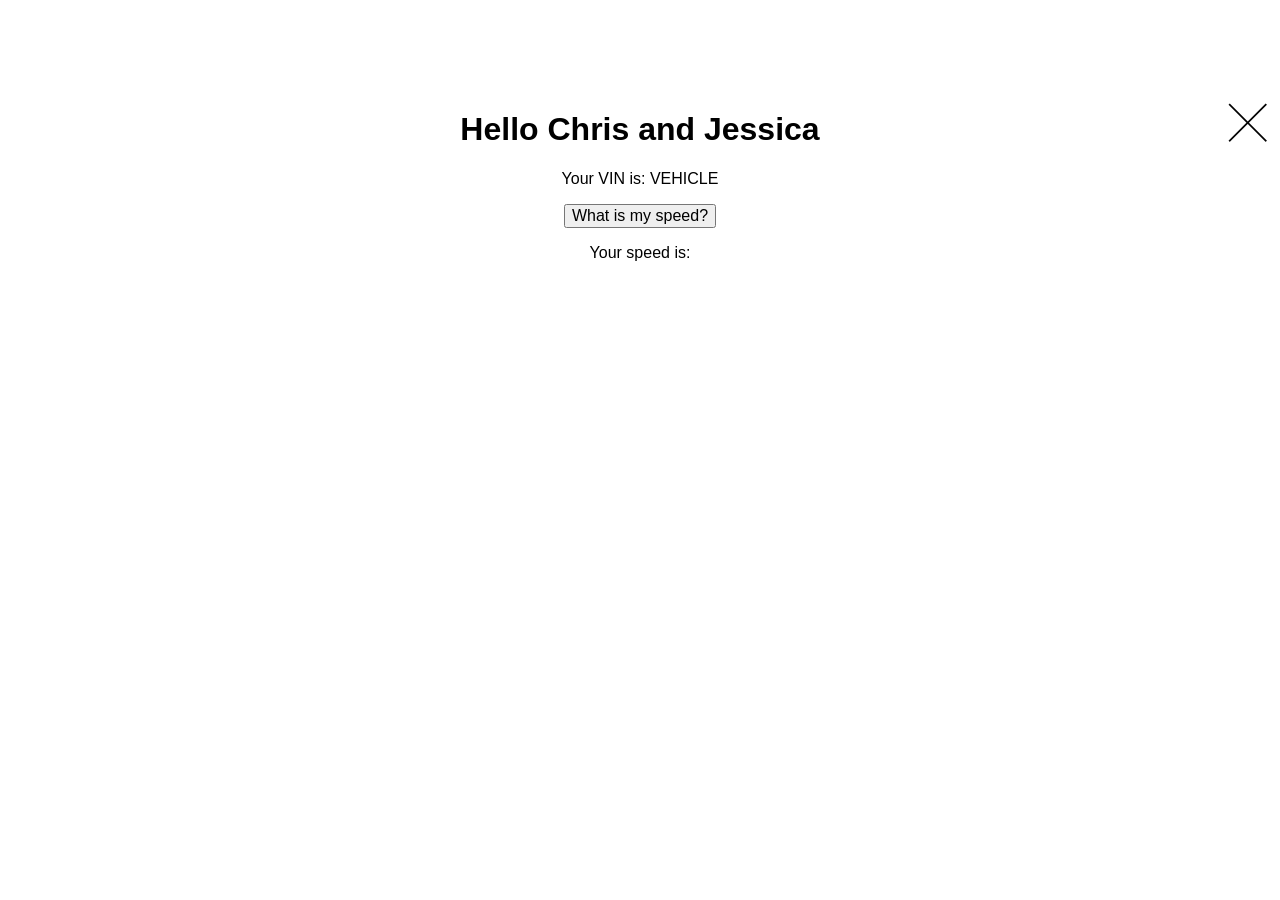
==== src/index.html @ a424500d "add base files" ====
<!DOCTYPE html>
<html>
  <head>
    <title>Hello World</title>
    <meta http-equiv="Content-Type" content="text/html; charset=UTF-8">

    <!-- Base css, but you'll likely want to keep them -->
    <link rel="stylesheet" href="css/reset.css" type="text/css">

    <!-- Your custom files -->
    <link rel="stylesheet" href="css/app.css" type="text/css">
    <script src="GMLIB/info.js"></script>
    <script src="GMLIB/system.js"></script>
    <script src = "js/jquery-3.1.1.js"></script>
    <script>
      function shout(data){
        //alert(data.average_speed);
        $("#speed").html(data.average_speed);
        //will do stuff eventually
      }
      
      var id = gm.info.watchVehicleData(updateSpeed, ['average_speed']);

      function updateSpeed(data){
        $("#speed").html(data.average_speed);
      }
    </script>
    <!-- Uncomment libraries as you need them: -->
    <!-- <script src="GMLIB/comm.js"></script> -->
    <!--<script src="js/io.js"></script> -->
    <!-- <script src="GMLIB/media.js"></script> -->
    <!-- <script src="GMLIB/monitor.js"></script> -->
    <!-- <script src="GMLIB/nav.js"></script> -->
    <!-- <script src="GMLIB/phone.js"></script> -->
    <!-- <script src="GMLIB/ui.js"></script> -->
    <!-- <script src="GMLIB/util.js"></script> -->
    <!-- <script src="GMLIB/voice.js"></script> -->

  </head>
  <body>
    <div id="wrapper">
      <div id="close"><img src="images/close.png" onclick="gm.system.closeApp()" alt="close"></div>
      <div id="main">

        <!-- Remove all code inside #main and add your own! -->
        <h1>Hello Chris and Jessica</h1>
        <p>
          Your VIN is: <span id="vin">VEHICLE </span>
        </p>
        <button id="btn">What is my speed?</button>
        <script>
        $(function(){
            $('#btn').click(function() {
                gm.info.getVehicleData(shout, ['average_speed']);
            });
        });
        </script>
        <p>
          Your speed is: <b id = "speed"></b>
        </p>
      </div>
    </div>

    <!-- Your app code: -->
    <script src="js/app.js"></script>
  </body>
</html>
---- src/css/app.css ----
/* Your CSS goes here */
#main {
  text-align: center;
}

#close {
  position: absolute;
  top: 90px;
  right: 0;
  width: 64px;
  height: 64px;
  overflow: hidden;
  z-index: 1000;
}
#close img {
  width: 100%;
}
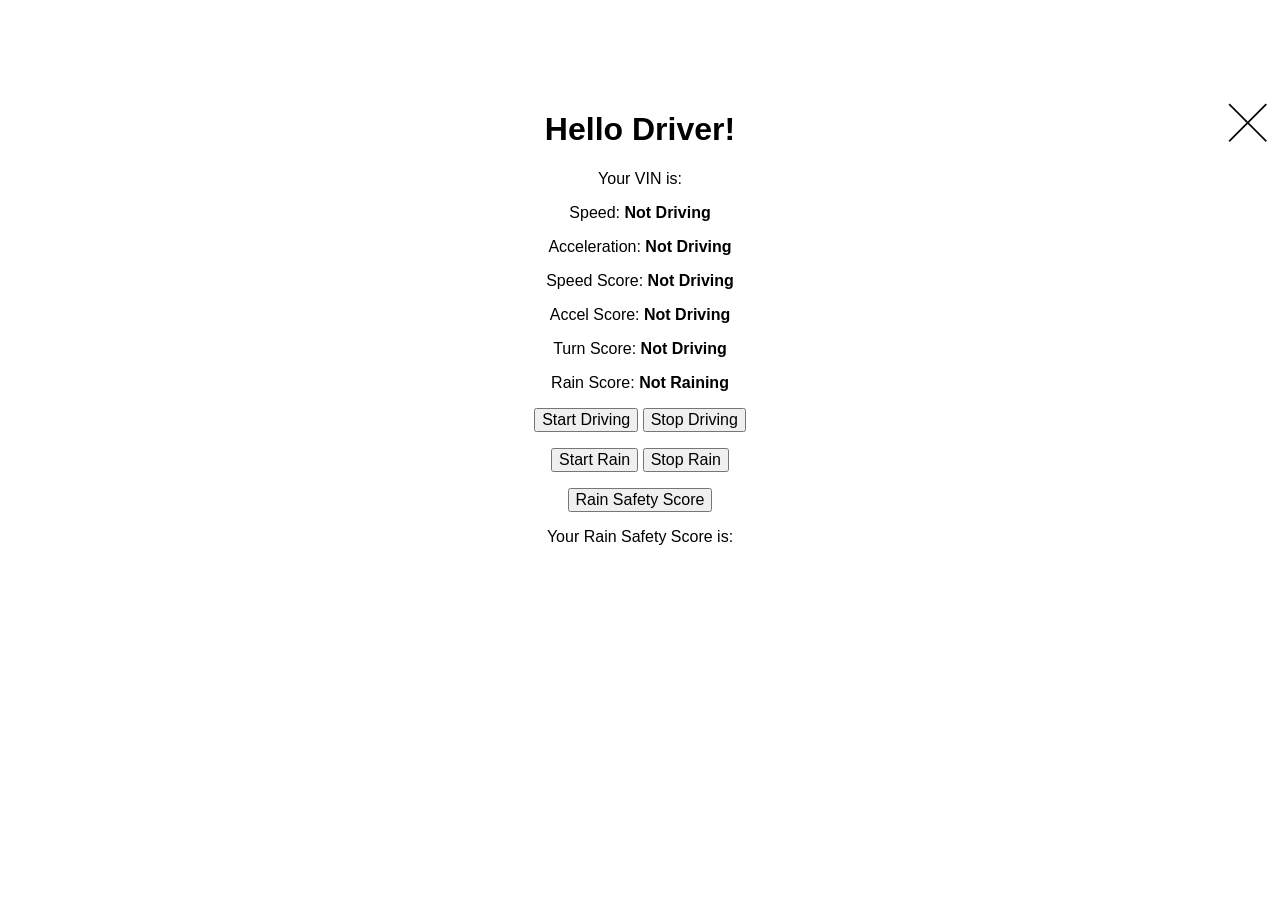
==== commit d96a2c20: "rain safety" ====
--- a/src/index.html
+++ b/src/index.html
@@ -1,7 +1,7 @@
 <!DOCTYPE html>
 <html>
   <head>
-    <title>Hello World</title>
+    <title>Joyride</title>
     <meta http-equiv="Content-Type" content="text/html; charset=UTF-8">
 
     <!-- Base css, but you'll likely want to keep them -->
@@ -13,16 +13,121 @@
     <script src="GMLIB/system.js"></script>
     <script src = "js/jquery-3.1.1.js"></script>
     <script>
+      var id = gm.info.watchVehicleData(updateVals, ["average_speed", 'accelerator_position']); //just for the speed/accelerometer
+      var isDriving = false; //tells you if you are going to get values or not
+      var score = [0,[0,0],[0,0],[0,0]]; //this score will cumulate and there will be a final function that determines how much your rating increases
+      //score is defined to be [speed, acceleration, turning, rain]
+      handles = ['average_speed', 'speed_limit', 'accelerator_position', 'lat_accel'];
+
+      var isRain = false;
+      var startR;
+      var startData;
+      //var d = new Date();
+      function setup(){
+          startData = setInterval(function(){
+          gm.info.getVehicleData(calc, handles);
+        }, 500);
+        //var t1 = setTimeout(, 500); //add to score every 500 ms
+        //var t2 = gm.info.watchVehicleData(calcAccel, ['long_accel']);
+        //var t3 = gm.info.watchVehicleData(calcTurn, ['lat_accel']);
+      }
+      
+      function calc(data){
+        calcSpeed(data.average_speed, data.speed_limit);
+        calcAccel(data.accelerator_position);
+        calcTurn(data.lat_accel);        
+        $("#speedScore").html(score[0]);
+        $("#accelScore").html(score[1][0]);
+        $("#turnScore").html(score[2][0]);
+      }
+      function calcSpeed(s, l){
+        s = s*0.621371;
+        l = l*0.621371;
+        if(s<l-10){
+          //nothing
+        }
+        else if(s<l+5){
+          score[0]+=1000;
+        }
+        else{
+          1000-50*(s-l-5)
+        }
+      }
+      function calcAccel(i){
+        //a = Math.abs(i);
+        a = i;
+        score[1][1]+=500;
+        if(a<15){//1.34112){ //3 mph/s
+          //not doing anything, coasting, no penalization
+          score[1][1]-=500;
+        }
+        else if(a<50){//3.12928){// 7 mph/s
+          score[1][0] += 1000;
+        }
+        //else if(a<4.91744){
+        //  score[1][0] += 1000-312.799*(a-3.12928);
+        //}
+        else{
+          //not adding to score but denom increases
+        }
+      }
+      function calcTurn(i){
+        //convert to g
+        i = Math.abs(9.81*i);
+        score[2][1] += 500; //500 ms to the time
+        if(i<0.5){
+          //nothing
+          score[2][1] -= 500;
+        }
+        else if(i<1.5){
+          score[2][0]+=1000;
+        }
+        else if(i<3){
+          1000-17.342*(i-1.5)*(i-1.5)*(1.5)
+        }
+        else{
+          //nothing in score directly but with cost of time
+        }
+      }
+      function rainSafety(data){
+        score[3][1]+=1;
+        if(data.wipers_on == true && data.light_level == 1){
+          score[3][0]+=1000;
+        }
+        $('#rainScore').html(score[3][0]);
+      }
       function shout(data){
         //alert(data.average_speed);
-        $("#speed").html(data.average_speed);
-        //will do stuff eventually
-      }
-      
-      var id = gm.info.watchVehicleData(updateSpeed, ['average_speed']);
-
-      function updateSpeed(data){
-        $("#speed").html(data.average_speed);
+        $("#speed").html(Math.round(0.621371*data.average_speed)+" mph");
+        $("#acc").html(data.accelerator_position+" %");
+        $("#speedScore").html(score[0]);
+        $("#accelScore").html(score[1][0]);
+        $("#turnScore").html(score[2][0]);
+        //if(isRain==true){
+          $('#rainScore').html(score[3][0]);
+        //}
+      }
+      function close(){
+        //update score
+        //kill watchers
+        gm.info.clearVehicleData(handles); 
+        clearInterval(startData);
+      }
+      function updateVals(data){
+        if(isDriving==true){
+          s = data.average_speed;
+          a = data.lat_accel;
+          if(s!=null){
+            $("#speed").html(Math.round(0.621371*s)+" mph");
+          }
+          if(a!=null){
+            $("#acc").html(data.accelerator_position+" %");
+          }
+        }
+        else{
+          $("#speed").html("Not Driving");
+          $("#acc").html("Not Driving");
+        }
       }
     </script>
     <!-- Uncomment libraries as you need them: -->
@@ -43,21 +148,87 @@
       <div id="main">
 
         <!-- Remove all code inside #main and add your own! -->
-        <h1>Hello Chris and Jessica</h1>
-        <p>
-          Your VIN is: <span id="vin">VEHICLE </span>
-        </p>
-        <button id="btn">What is my speed?</button>
+        <h1>Hello Driver!</h1>
+        <p>
+          Your VIN is: <span id="vin"> </span>
+        </p>
+        <p>
+          Speed: <b id = "speed">Not Driving</b>
+        </p>
+        <p>
+          Acceleration: <b id = "acc">Not Driving</b>
+        </p>
+        <p>
+          Speed Score: <b id = "speedScore">Not Driving</b>
+        </p>
+        <p>
+          Accel Score: <b id = "accelScore">Not Driving</b>
+        </p>
+        <p>
+          Turn Score: <b id = "turnScore">Not Driving</b>
+        </p>
+        <p>
+          Rain Score: <b id = "rainScore">Not Raining</b>
+        </p>
+        <button id="start">Start Driving</button>
         <script>
         $(function(){
-            $('#btn').click(function() {
-                gm.info.getVehicleData(shout, ['average_speed']);
+            $('#start').click(function() {
+                isDriving = true;
+                gm.info.getVehicleData(shout, ["average_speed", "accelerator_position"]);
+                setup();
+                //gm.info.watchVehicleData(updateVals, ["average_speed", "lat_accel"]);
             });
         });
         </script>
-        <p>
-          Your speed is: <b id = "speed"></b>
-        </p>
+        <button id="stop">Stop Driving</button>
+        <script>
+        $(function(){
+            $('#stop').click(function() {
+                isDriving = false;
+                close();
+                $("#speed").html("Not Driving");
+                //clear
+            });
+        });
+        </script>
+        <p>
+          <button id = "startrain">Start Rain</button>
+          <script>
+          $(function(){
+              $('#startrain').click(function() {
+                  isRain = true;
+                //startRainTime = d.getTime();
+                startR = setInterval(function(){
+                    gm.info.getVehicleData(rainSafety, ['wipers_on', 'light_level']);
+                  }, 900);
+                
+              });
+            });
+          </script>
+          <button id = "stoprain">Stop Rain</button>
+          <script>
+          $(function(){
+              $('#stoprain').click(function() {
+                  gm.info.clearVehicleData(['wipers_on', 'light_level']);
+                  clearInterval(startR);
+                  isRain = false;
+              });
+            });
+          </script>
+        </p>
+		<button id = "btn">Rain Safety Score</button>
+		<script>
+		$(function(){
+		     $('#btn').click(function() {
+			      gm.info.getVehicleData(shout, ['rainscore'});
+		     });
+	    });
+		</script>
+		<p>
+		Your Rain Safety Score is: <b id="rainscore"></b>
+		</p>
+		
       </div>
     </div>
 
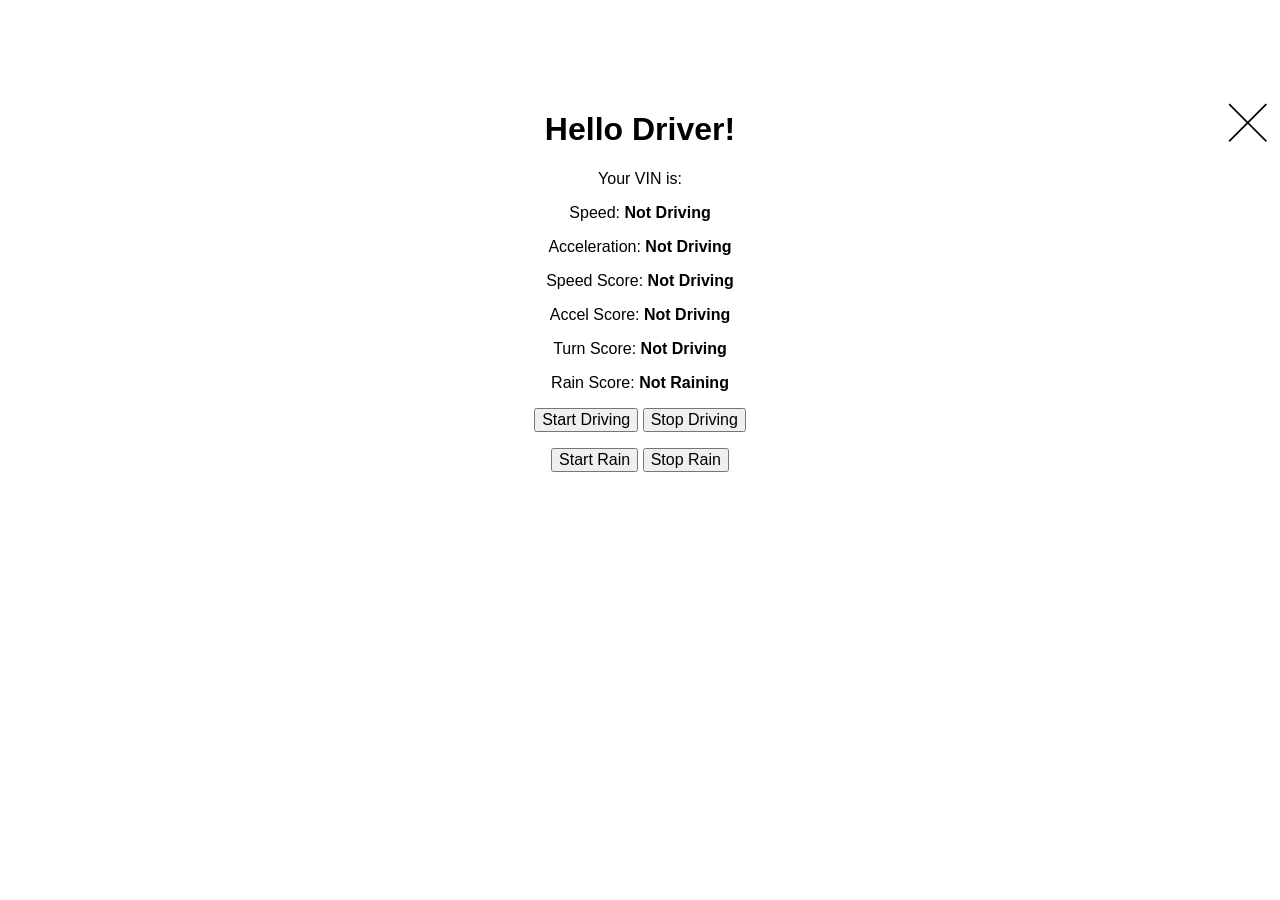
==== commit 0c0b9440: "speed, acc, turn, rain" ====
--- a/src/index.html
+++ b/src/index.html
@@ -217,18 +217,6 @@
             });
           </script>
         </p>
-		<button id = "btn">Rain Safety Score</button>
-		<script>
-		$(function(){
-		     $('#btn').click(function() {
-			      gm.info.getVehicleData(shout, ['rainscore'});
-		     });
-	    });
-		</script>
-		<p>
-		Your Rain Safety Score is: <b id="rainscore"></b>
-		</p>
-		
       </div>
     </div>
 
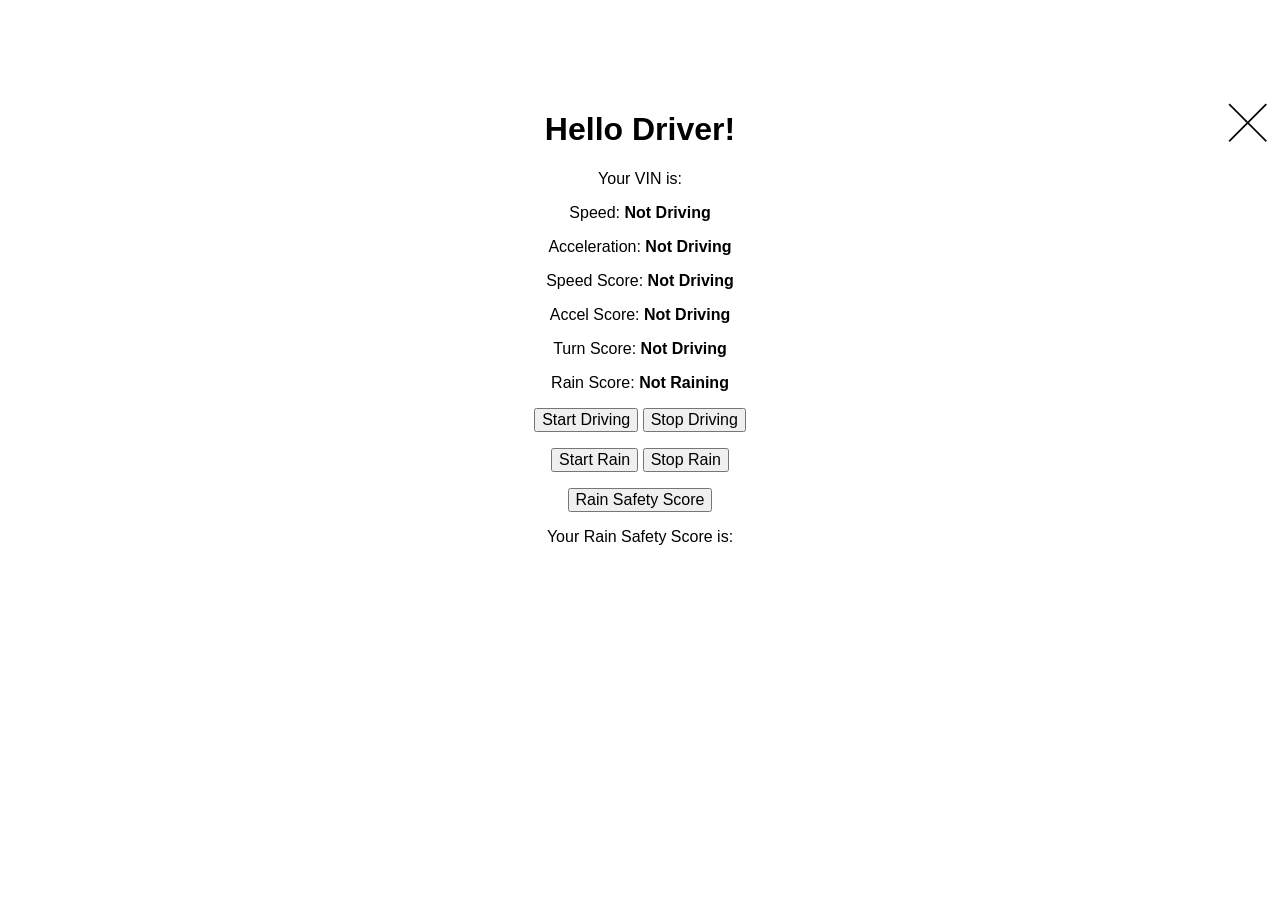
==== commit 569b79c4: "submitting four features again 2" ====
--- a/src/index.html
+++ b/src/index.html
@@ -3,7 +3,6 @@
   <head>
     <title>Joyride</title>
     <meta http-equiv="Content-Type" content="text/html; charset=UTF-8">
-
     <!-- Base css, but you'll likely want to keep them -->
     <link rel="stylesheet" href="css/reset.css" type="text/css">
 
@@ -217,6 +216,18 @@
             });
           </script>
         </p>
+		<button id = "btn">Rain Safety Score</button>
+		<script>
+		$(function(){
+		     $('#btn').click(function() {
+			      gm.info.getVehicleData(shout, ['rainscore'});
+		     });
+	    });
+		</script>
+		<p>
+		Your Rain Safety Score is: <b id="rainscore"></b>
+		</p>
+		
       </div>
     </div>
 
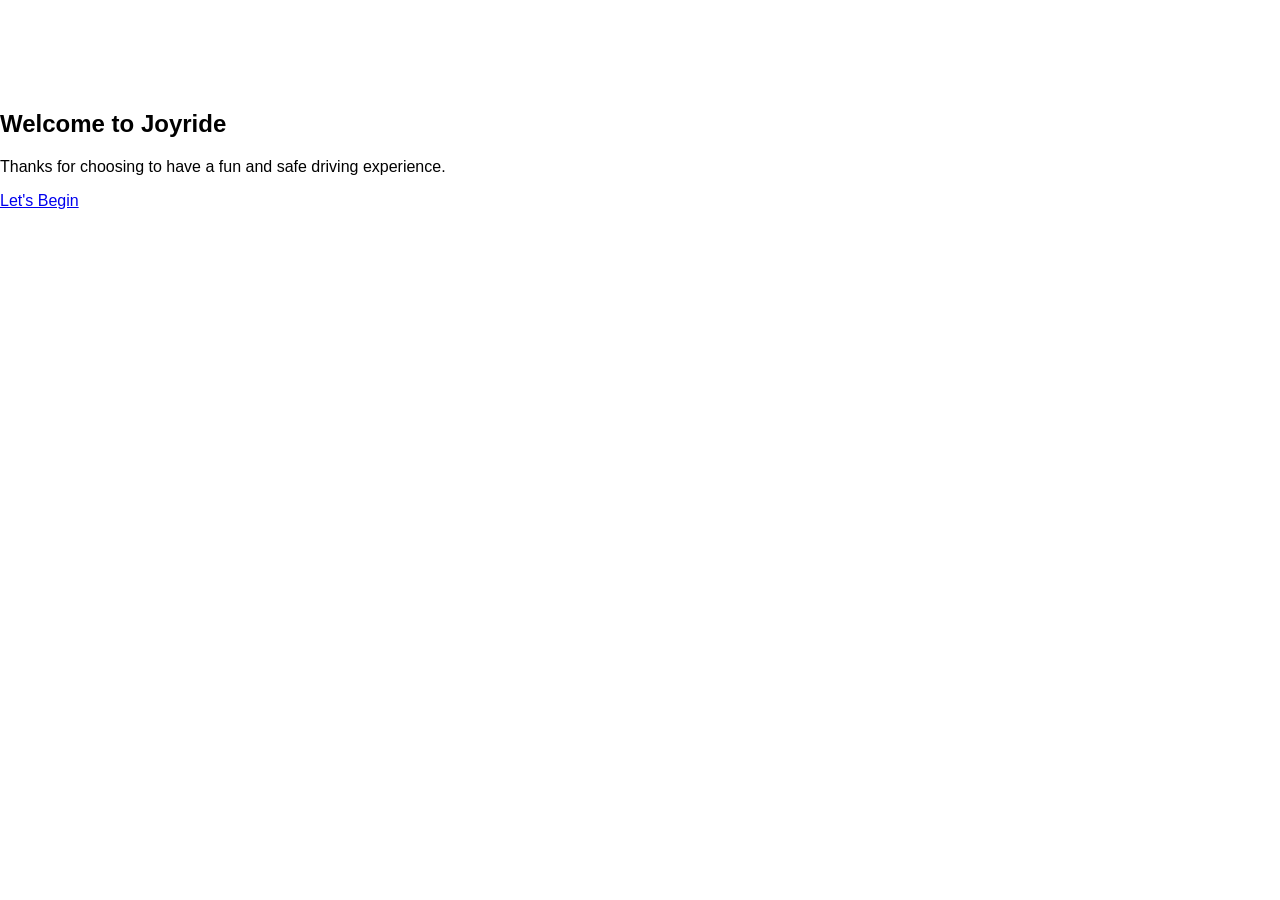
==== commit 27ea2af3: "removed rain messages" ====
--- a/src/index.html
+++ b/src/index.html
@@ -1,237 +1,13 @@
 <!DOCTYPE html>
 <html>
-  <head>
-    <title>Joyride</title>
-    <meta http-equiv="Content-Type" content="text/html; charset=UTF-8">
-    <!-- Base css, but you'll likely want to keep them -->
-    <link rel="stylesheet" href="css/reset.css" type="text/css">
-
-    <!-- Your custom files -->
-    <link rel="stylesheet" href="css/app.css" type="text/css">
-    <script src="GMLIB/info.js"></script>
-    <script src="GMLIB/system.js"></script>
-    <script src = "js/jquery-3.1.1.js"></script>
-    <script>
-      var id = gm.info.watchVehicleData(updateVals, ["average_speed", 'accelerator_position']); //just for the speed/accelerometer
-      var isDriving = false; //tells you if you are going to get values or not
-      var score = [0,[0,0],[0,0],[0,0]]; //this score will cumulate and there will be a final function that determines how much your rating increases
-      //score is defined to be [speed, acceleration, turning, rain]
-      handles = ['average_speed', 'speed_limit', 'accelerator_position', 'lat_accel'];
-
-      var isRain = false;
-      var startR;
-      var startData;
-      //var d = new Date();
-      function setup(){
-          startData = setInterval(function(){
-          gm.info.getVehicleData(calc, handles);
-        }, 500);
-        //var t1 = setTimeout(, 500); //add to score every 500 ms
-        //var t2 = gm.info.watchVehicleData(calcAccel, ['long_accel']);
-        //var t3 = gm.info.watchVehicleData(calcTurn, ['lat_accel']);
-      }
-      
-      function calc(data){
-        calcSpeed(data.average_speed, data.speed_limit);
-        calcAccel(data.accelerator_position);
-        calcTurn(data.lat_accel);        
-        $("#speedScore").html(score[0]);
-        $("#accelScore").html(score[1][0]);
-        $("#turnScore").html(score[2][0]);
-      }
-      function calcSpeed(s, l){
-        s = s*0.621371;
-        l = l*0.621371;
-        if(s<l-10){
-          //nothing
-        }
-        else if(s<l+5){
-          score[0]+=1000;
-        }
-        else{
-          1000-50*(s-l-5)
-        }
-      }
-      function calcAccel(i){
-        //a = Math.abs(i);
-        a = i;
-        score[1][1]+=500;
-        if(a<15){//1.34112){ //3 mph/s
-          //not doing anything, coasting, no penalization
-          score[1][1]-=500;
-        }
-        else if(a<50){//3.12928){// 7 mph/s
-          score[1][0] += 1000;
-        }
-        //else if(a<4.91744){
-        //  score[1][0] += 1000-312.799*(a-3.12928);
-        //}
-        else{
-          //not adding to score but denom increases
-        }
-      }
-      function calcTurn(i){
-        //convert to g
-        i = Math.abs(9.81*i);
-        score[2][1] += 500; //500 ms to the time
-        if(i<0.5){
-          //nothing
-          score[2][1] -= 500;
-        }
-        else if(i<1.5){
-          score[2][0]+=1000;
-        }
-        else if(i<3){
-          1000-17.342*(i-1.5)*(i-1.5)*(1.5)
-        }
-        else{
-          //nothing in score directly but with cost of time
-        }
-      }
-      function rainSafety(data){
-        score[3][1]+=1;
-        if(data.wipers_on == true && data.light_level == 1){
-          score[3][0]+=1000;
-        }
-        $('#rainScore').html(score[3][0]);
-      }
-      function shout(data){
-        //alert(data.average_speed);
-        $("#speed").html(Math.round(0.621371*data.average_speed)+" mph");
-        $("#acc").html(data.accelerator_position+" %");
-        $("#speedScore").html(score[0]);
-        $("#accelScore").html(score[1][0]);
-        $("#turnScore").html(score[2][0]);
-        //if(isRain==true){
-          $('#rainScore').html(score[3][0]);
-        //}
-      }
-      function close(){
-        //update score
-        //kill watchers
-        gm.info.clearVehicleData(handles); 
-        clearInterval(startData);
-      }
-      function updateVals(data){
-        if(isDriving==true){
-          s = data.average_speed;
-          a = data.lat_accel;
-          if(s!=null){
-            $("#speed").html(Math.round(0.621371*s)+" mph");
-          }
-          if(a!=null){
-            $("#acc").html(data.accelerator_position+" %");
-          }
-        }
-        else{
-          $("#speed").html("Not Driving");
-          $("#acc").html("Not Driving");
-        }
-      }
-    </script>
-    <!-- Uncomment libraries as you need them: -->
-    <!-- <script src="GMLIB/comm.js"></script> -->
-    <!--<script src="js/io.js"></script> -->
-    <!-- <script src="GMLIB/media.js"></script> -->
-    <!-- <script src="GMLIB/monitor.js"></script> -->
-    <!-- <script src="GMLIB/nav.js"></script> -->
-    <!-- <script src="GMLIB/phone.js"></script> -->
-    <!-- <script src="GMLIB/ui.js"></script> -->
-    <!-- <script src="GMLIB/util.js"></script> -->
-    <!-- <script src="GMLIB/voice.js"></script> -->
-
-  </head>
-  <body>
-    <div id="wrapper">
-      <div id="close"><img src="images/close.png" onclick="gm.system.closeApp()" alt="close"></div>
-      <div id="main">
-
-        <!-- Remove all code inside #main and add your own! -->
-        <h1>Hello Driver!</h1>
-        <p>
-          Your VIN is: <span id="vin"> </span>
-        </p>
-        <p>
-          Speed: <b id = "speed">Not Driving</b>
-        </p>
-        <p>
-          Acceleration: <b id = "acc">Not Driving</b>
-        </p>
-        <p>
-          Speed Score: <b id = "speedScore">Not Driving</b>
-        </p>
-        <p>
-          Accel Score: <b id = "accelScore">Not Driving</b>
-        </p>
-        <p>
-          Turn Score: <b id = "turnScore">Not Driving</b>
-        </p>
-        <p>
-          Rain Score: <b id = "rainScore">Not Raining</b>
-        </p>
-        <button id="start">Start Driving</button>
-        <script>
-        $(function(){
-            $('#start').click(function() {
-                isDriving = true;
-                gm.info.getVehicleData(shout, ["average_speed", "accelerator_position"]);
-                setup();
-                //gm.info.watchVehicleData(updateVals, ["average_speed", "lat_accel"]);
-            });
-        });
-        </script>
-        <button id="stop">Stop Driving</button>
-        <script>
-        $(function(){
-            $('#stop').click(function() {
-                isDriving = false;
-                close();
-                $("#speed").html("Not Driving");
-                //clear
-            });
-        });
-        </script>
-        <p>
-          <button id = "startrain">Start Rain</button>
-          <script>
-          $(function(){
-              $('#startrain').click(function() {
-                  isRain = true;
-                //startRainTime = d.getTime();
-                startR = setInterval(function(){
-                    gm.info.getVehicleData(rainSafety, ['wipers_on', 'light_level']);
-                  }, 900);
-                
-              });
-            });
-          </script>
-          <button id = "stoprain">Stop Rain</button>
-          <script>
-          $(function(){
-              $('#stoprain').click(function() {
-                  gm.info.clearVehicleData(['wipers_on', 'light_level']);
-                  clearInterval(startR);
-                  isRain = false;
-              });
-            });
-          </script>
-        </p>
-		<button id = "btn">Rain Safety Score</button>
-		<script>
-		$(function(){
-		     $('#btn').click(function() {
-			      gm.info.getVehicleData(shout, ['rainscore'});
-		     });
-	    });
-		</script>
-		<p>
-		Your Rain Safety Score is: <b id="rainscore"></b>
-		</p>
-		
-      </div>
-    </div>
-
-    <!-- Your app code: -->
-    <script src="js/app.js"></script>
-  </body>
-</html>
+    <head>
+        <title>Welcome to Joyride</title>
+        <h2>Welcome to Joyride</h2>
+        <link rel="stylesheet" href="css/reset.css" type="text/css">
+        <p>Thanks for choosing to have a fun and safe driving experience.</p>
+        
+      <a href="index3.html" class="button">
+          <span>Let's Begin</span>
+ 
+       </a>
+       </html>
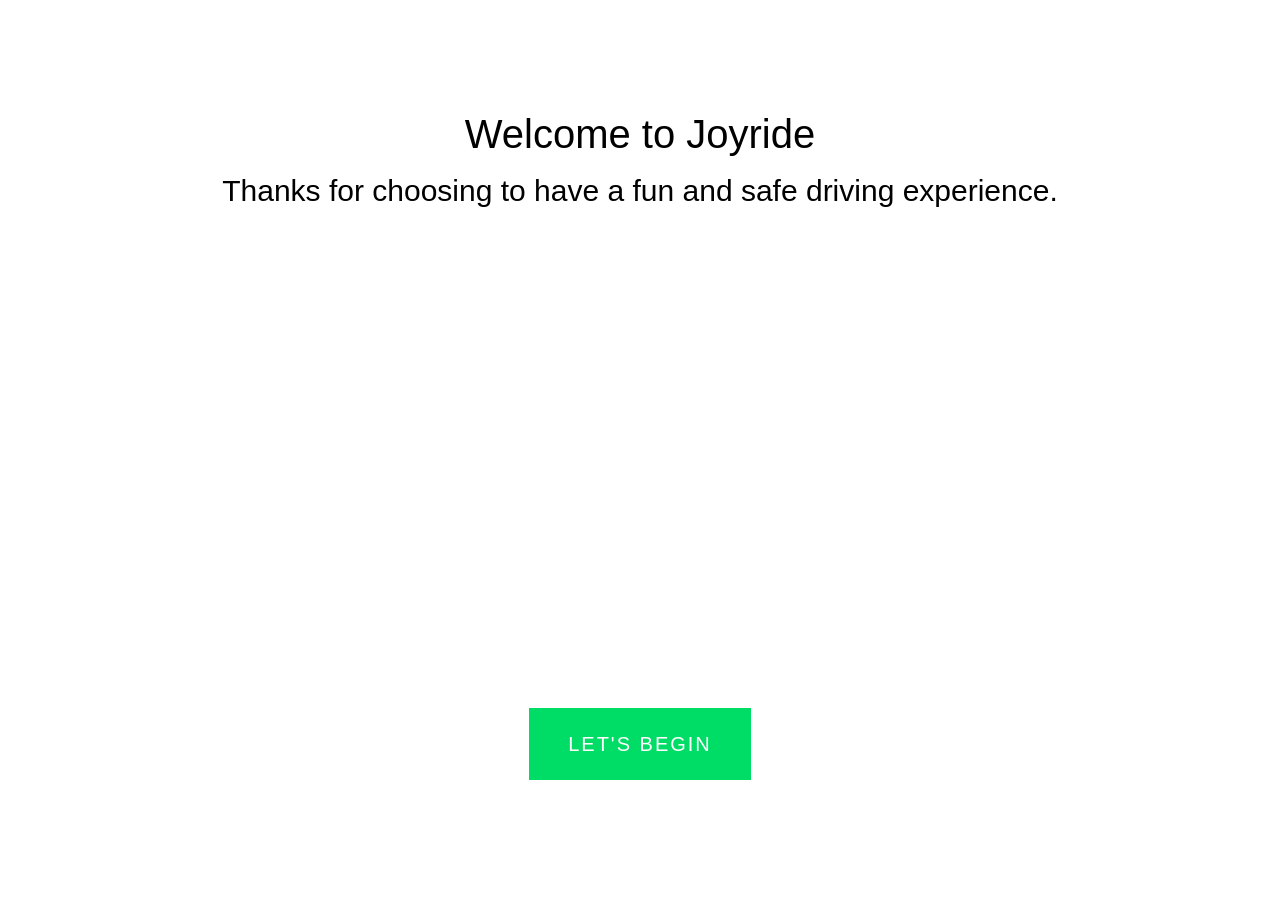
==== commit 74bf82bd: "fixed positions of buttons, finished linking all together" ====
--- a/src/index.html
+++ b/src/index.html
@@ -6,8 +6,7 @@
         <link rel="stylesheet" href="css/reset.css" type="text/css">
         <p>Thanks for choosing to have a fun and safe driving experience.</p>
         
-      <a href="index3.html" class="button">
-          <span>Let's Begin</span>
- 
+      <a href="menu.html" class="button">
+          <span>Let's Begin</span> 
        </a>
        </html>
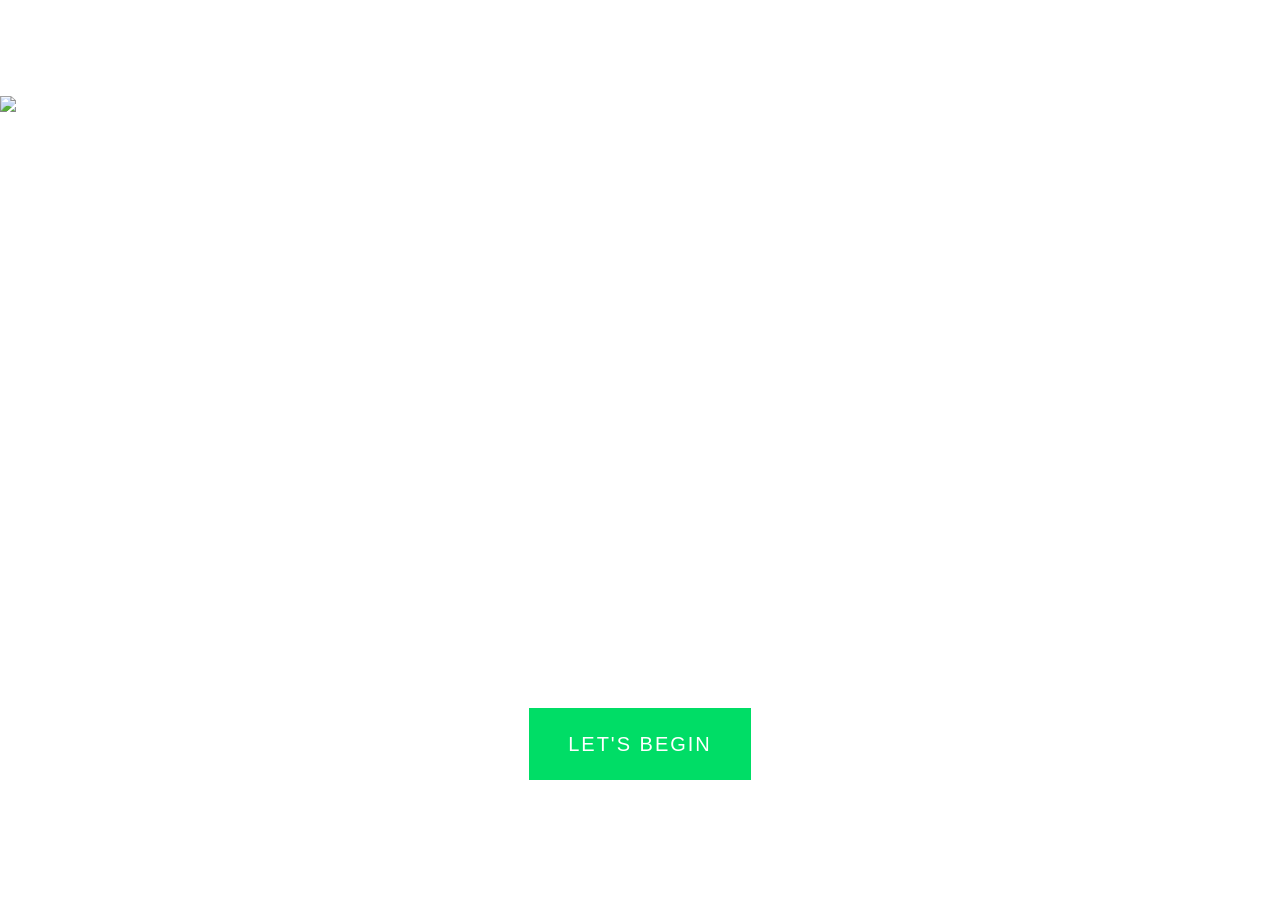
==== commit 7096c6c0: "Merge branch 'master' of https://github.com/Christopher312/DrivingGame # Conflicts: #	src/css/reset." ====
--- a/src/index.html
+++ b/src/index.html
@@ -1,12 +1,13 @@
 <!DOCTYPE html>
 <html>
+    <img src = "/images/homepage.png" >
     <head>
         <title>Welcome to Joyride</title>
-        <h2>Welcome to Joyride</h2>
+       
         <link rel="stylesheet" href="css/reset.css" type="text/css">
-        <p>Thanks for choosing to have a fun and safe driving experience.</p>
         
       <a href="menu.html" class="button">
           <span>Let's Begin</span> 
        </a>
+      
        </html>
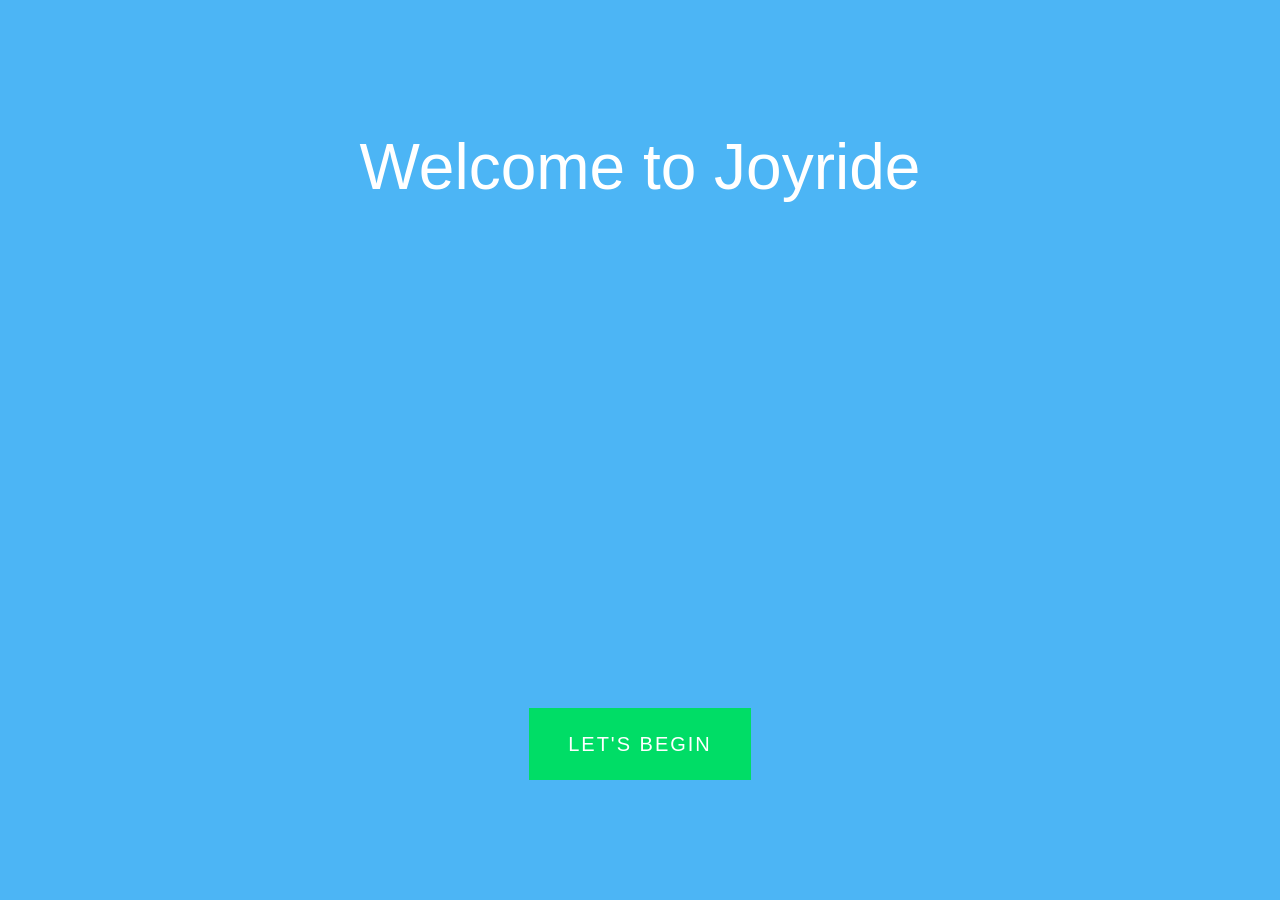
==== commit ad4bd6f0: "fixed buttons" ====
--- a/src/index.html
+++ b/src/index.html
@@ -1,8 +1,10 @@
 <!DOCTYPE html>
 <html>
-    <img src = "/images/homepage.png" >
+    <body style = "background-color: #4CB5F5;">
     <head>
         <title>Welcome to Joyride</title>
+        <div class = "homescreenTitle">Welcome to Joyride</div>
+      
        
         <link rel="stylesheet" href="css/reset.css" type="text/css">
         
